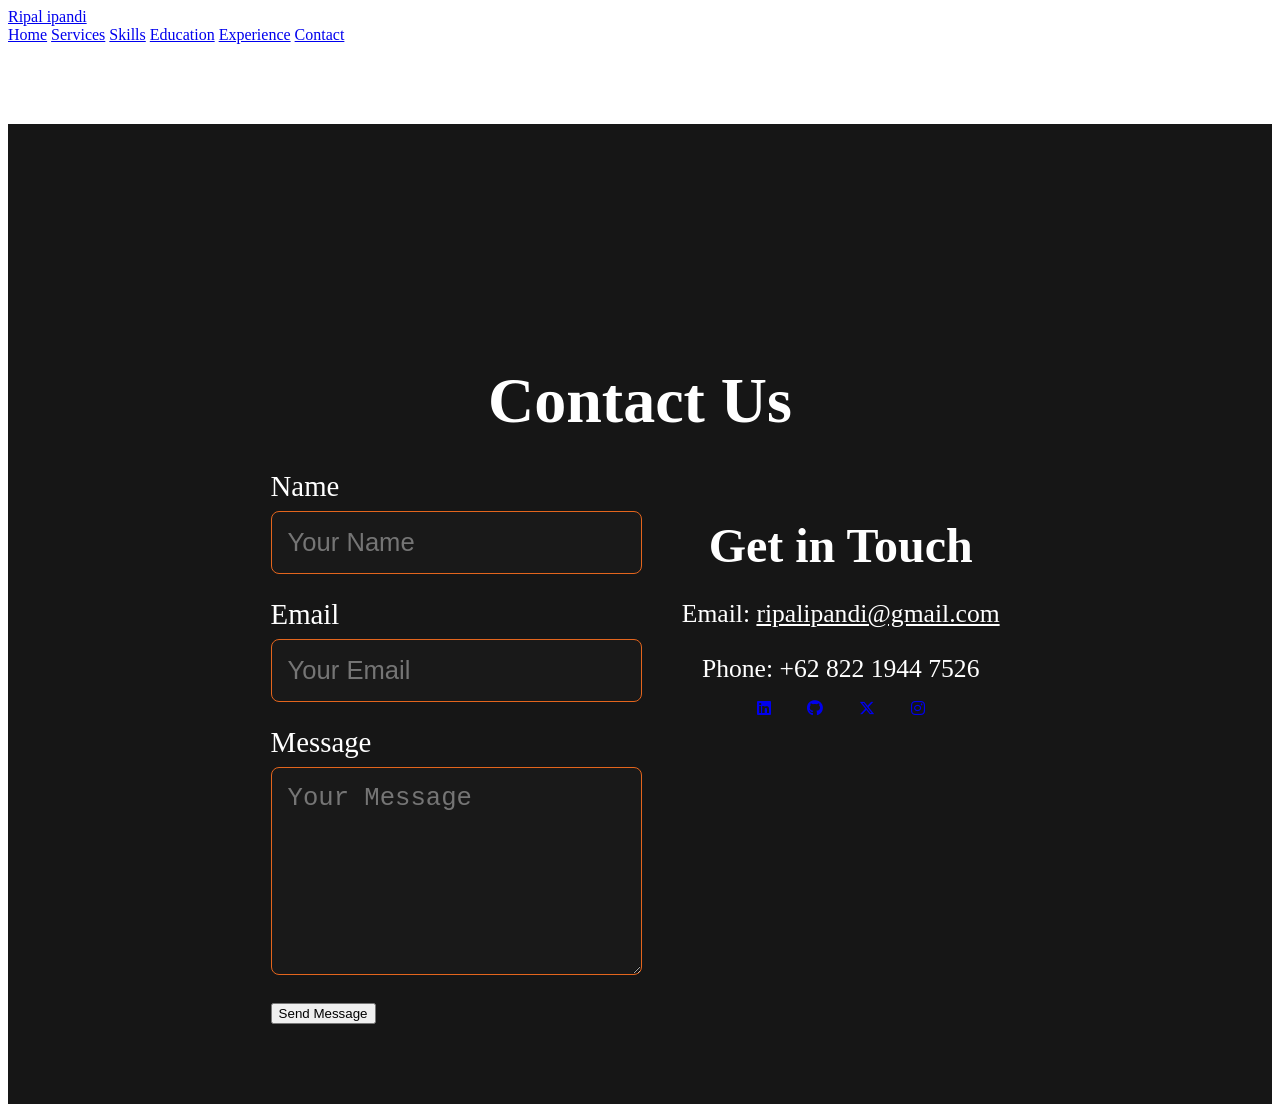
==== contact.html @ b9af1d17 "Add files via upload" ====
<!DOCTYPE html>
<html lang="en">
  <head>
    <meta charset="UTF-8" />
    <meta name="viewport" content="width=device-width, initial-scale=1.0" />
    <link
      rel="stylesheet"
      href="https://cdnjs.cloudflare.com/ajax/libs/font-awesome/6.5.2/css/all.min.css"
    />
    <link rel="stylesheet" href="css/style.css" />
    <title>Contact</title>
  </head>
  <body>
    <header>
      <a href="#" class="logo">Ripal ipandi</a>
      <nav>
        <a href="index.html">Home</a>
        <a href="services.html">Services</a>
        <a href="skills.html">Skills</a>
        <a href="#education">Education</a>
        <a href="#experience">Experience</a>
        <a href="#contact" class="active">Contact</a>
      </nav>
    </header>

    <section id="contact" class="contact">
      <h2
        style="
          text-align: center;
          font-size: 4rem;
          margin-bottom: 2rem;
          margin-top: 10rem;
        "
      >
        Contact <span>Us</span>
      </h2>
      <div class="contact-container">
        <form action="#" class="contact-form">
          <div class="form-group">
            <label for="name">Name</label>
            <input
              type="text"
              id="name"
              name="name"
              placeholder="Your Name"
              required
            />
          </div>
          <div class="form-group">
            <label for="email">Email</label>
            <input
              type="email"
              id="email"
              name="email"
              placeholder="Your Email"
              required
            />
          </div>
          <div class="form-group">
            <label for="message">Message</label>
            <textarea
              id="message"
              name="message"
              rows="6"
              placeholder="Your Message"
              required
            ></textarea>
          </div>
          <button type="submit" class="btn">Send Message</button>
        </form>

        <div class="contact-info">
          <h3>Get in Touch</h3>
          <p>
            Email:
            <a href="mailto:example@example.com" class="highlight-email"
              >ripalipandi@gmail.com</a
            >
          </p>
          <p>Phone: +62 822 1944 7526</p>
          <div class="social-icons">
            <a href="#"><i class="fa-brands fa-linkedin"></i></a>
            <a href="#"><i class="fa-brands fa-github"></i></a>
            <a href="#"><i class="fa-brands fa-x-twitter"></i></a>
            <a href="#"><i class="fa-brands fa-instagram"></i></a>
          </div>
        </div>
      </div>
    </section>

    <style>
      .contact {
        background-color: #161616;
        color: white;
        padding: 5rem 9%;
        display: flex;
        flex-direction: column;
        align-items: center;
      }

      .contact-container {
        display: flex;
        gap: 4rem;
        justify-content: center;
        flex-wrap: wrap;
        max-width: 1200px;
      }

      .contact-form {
        flex: 1;
        max-width: 500px;
      }

      .form-group {
        margin-bottom: 1.5rem;
      }

      .form-group label {
        display: block;
        font-size: 1.8rem;
        margin-bottom: 0.5rem;
      }

      .form-group input,
      .form-group textarea {
        width: 100%;
        padding: 1rem;
        font-size: 1.6rem;
        color: white;
        background-color: #191919;
        border: 1px solid #e3651d;
        border-radius: 0.5rem;
      }

      .form-group input:focus,
      .form-group textarea:focus {
        border-color: #e3651d;
        box-shadow: 0 0 10px #e3651d;
      }

      .contact-info {
        flex: 1;
        max-width: 400px;
        text-align: center;
      }

      .contact-info h3 {
        font-size: 3rem;
        margin-bottom: 1.5rem;
      }

      .contact-info p {
        font-size: 1.6rem;
        margin-bottom: 1rem;
      }

      .contact-info a.highlight-email {
        color: white;
        transition: color 0.3s ease;
      }

      .contact-info a.highlight-email:hover {
        color: #ff7700;
      }

      .social-icons a {
        display: inline-block;
        margin: 0 1rem;
      }

      header {
        margin-bottom: 5rem;
      }
    </style>
  </body>
</html>
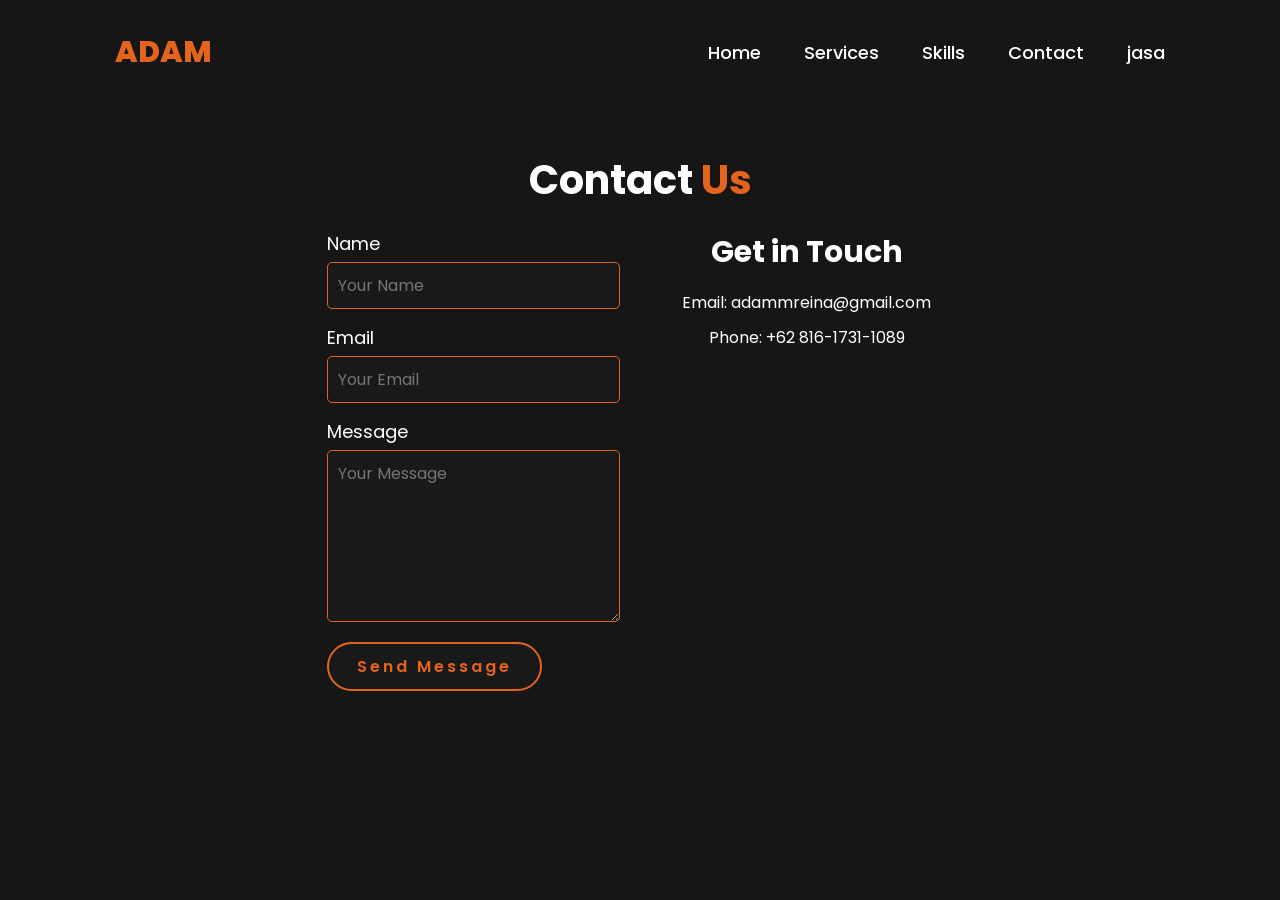
==== commit c4365577: "Update contact.html" ====
--- a/contact.html
+++ b/contact.html
@@ -12,14 +12,13 @@
   </head>
   <body>
     <header>
-      <a href="#" class="logo">Ripal ipandi</a>
+      <a href="#" class="logo">ADAM</a>
       <nav>
-        <a href="index.html">Home</a>
+       <a href="index.html">Home</a>
         <a href="services.html">Services</a>
         <a href="skills.html">Skills</a>
-        <a href="#education">Education</a>
-        <a href="#experience">Experience</a>
-        <a href="#contact" class="active">Contact</a>
+        <a href="contact.html">Contact</a>
+        <a href="jasa.html">jasa</a>
       </nav>
     </header>
 
@@ -74,16 +73,11 @@
           <p>
             Email:
             <a href="mailto:example@example.com" class="highlight-email"
-              >ripalipandi@gmail.com</a
+              >adammreina@gmail.com</a
             >
           </p>
-          <p>Phone: +62 822 1944 7526</p>
-          <div class="social-icons">
-            <a href="#"><i class="fa-brands fa-linkedin"></i></a>
-            <a href="#"><i class="fa-brands fa-github"></i></a>
-            <a href="#"><i class="fa-brands fa-x-twitter"></i></a>
-            <a href="#"><i class="fa-brands fa-instagram"></i></a>
-          </div>
+          <p>Phone: +62 816-1731-1089</p>
+          
         </div>
       </div>
     </section>
--- a/css/style.css
+++ b/css/style.css
@@ -0,0 +1,239 @@
+/* Subscribe Tamzidan Mahdiyin di youtube untuk mendapatkan banyak template keren lainny. */
+
+@import url("https://fonts.googleapis.com/css2?family=Poppins:wght@100;200;300;400;500;600&display=swap");
+
+* {
+  margin: 0;
+  padding: 0;
+  box-sizing: border-box;
+  text-decoration: none;
+  border: none;
+  outline: none;
+  font-family: "Poppins", sans-serif;
+}
+
+html {
+  font-size: 62.5%;
+}
+
+body {
+  width: 100%;
+  height: 100vh;
+  overflow-x: hidden;
+  background-color: #191919;
+  color: white;
+}
+
+header {
+  margin-top: 20px;
+  position: fixed;
+  top: 0;
+  left: 0;
+  width: 100%;
+  padding: 1rem 9%;
+  background-color: transparent;
+  display: flex;
+  justify-content: space-between;
+  align-items: center;
+  z-index: 100;
+}
+
+.logo {
+  font-size: 3rem;
+  color: #e3651d;
+  font-weight: 800;
+  cursor: pointer;
+  transition: 0.5s ease;
+}
+
+.logo:hover {
+  transform: scale(1.1);
+}
+
+nav a {
+  font-size: 1.8rem;
+  color: white;
+  margin-left: 4rem;
+  font-weight: 500;
+  transition: 0.3s ease;
+  border-bottom: 3px solid transparent;
+}
+
+nav a:hover,
+nav a.active {
+  color: #e3651d;
+  border-bottom: 3px solid #e3651d;
+}
+
+@media (max-width: 995px) {
+  nav {
+    position: absolute;
+    display: none;
+    top: 0;
+    right: 0;
+    width: 40%;
+    border-left: 3px solid #e3651d;
+    border-bottom: 3px solid #e3651d;
+    border-bottom-left-radius: 2rem;
+    padding: 1rem;
+    background-color: #161616;
+  }
+
+  nav.active {
+    display: block;
+  }
+
+  nav a {
+    display: block;
+    font-size: 2rem;
+    margin: 3rem 0;
+  }
+
+  nav a:hover,
+  nav a.active {
+    padding: 1rem;
+    border-radius: 0.5rem;
+    border-bottom: 0.5rem solid #e3651d;
+  }
+}
+
+section {
+  min-height: 100vh;
+  padding: 5rem 9% 5rem;
+}
+
+.home {
+  display: flex;
+  justify-content: center;
+  align-items: center;
+  gap: 8rem;
+  background-color: #191919;
+}
+
+.home .home-content h1 {
+  font-size: 6rem;
+  font-weight: 700;
+  line-height: 1.3;
+}
+
+span {
+  color: #e3651d;
+}
+
+.home-content h3 {
+  font-size: 4rem;
+  margin-bottom: 1rem;
+  font-weight: 700;
+}
+
+.home-content p {
+  font-size: 1.6rem;
+}
+
+.home-img {
+  border-radius: 50%;
+}
+
+.home-img img {
+  position: relative;
+  width: 32vw;
+  border-radius: 50%;
+  box-shadow: 0 0 25px solid #e3651d;
+  cursor: pointer;
+  transition: 0.2s linear;
+}
+
+.home-img img:hover {
+  transform: scale(1.05);
+}
+
+.social-icons a {
+  display: inline-flex;
+  justify-content: center;
+  align-items: center;
+  width: 4rem;
+  height: 4rem;
+  background-color: transparent;
+  border: 0.2rem solid #e3651d;
+  font-size: 2rem;
+  border-radius: 50%;
+  margin: 3rem 1.5rem 3rem 0;
+  transition: 0.3s ease;
+  color: #e3651d;
+}
+
+.social-icons a:hover {
+  color: #191919;
+  transform: scale(1.3) translateY(-5px);
+  background-color: #e3651d;
+  box-shadow: 0 0 25px #e3651d;
+}
+
+.btn {
+  display: inline-block;
+  padding: 1rem 2.8rem;
+  background-color: #191919;
+  border-radius: 4rem;
+  font-size: 1.6rem;
+  color: #e3651d;
+  letter-spacing: 0.3rem;
+  font-weight: 600;
+  border: 2px solid #e3651d;
+  transition: 0.3s ease;
+  cursor: pointer;
+}
+
+.btn:hover {
+  transform: scale(1.03);
+  background-color: #e3651d;
+  color: #191919;
+  box-shadow: 0 0 25px #e3651d;
+}
+
+.typing-text {
+  font-size: 3.4rem;
+  font-weight: 600;
+  position: relative;
+}
+
+.cursor {
+  position: absolute;
+  top: 0;
+  font-weight: 1000;
+  animation: blink 0.7s step-end infinite;
+  left: 0; /* Start cursor inside the typing area */
+}
+
+@keyframes blink {
+  50% {
+    opacity: 0;
+  }
+}
+
+@media (max-width: 1000px) {
+  .home {
+    gap: 4rem;
+  }
+}
+
+@media (max-width: 995px) {
+  .home {
+    flex-direction: column;
+    margin: 5rem 4rem;
+  }
+
+  .home .home-content h3 {
+    font-size: 2.5rem;
+  }
+
+  .home-content h1 {
+    font-size: 5rem;
+  }
+
+  .home-img img {
+    width: 70vw;
+    margin-top: 4rem;
+  }
+}
+
+/* Subscribe Tamzidan Mahdiyin di youtube untuk mendapatkan banyak template keren lainny. */
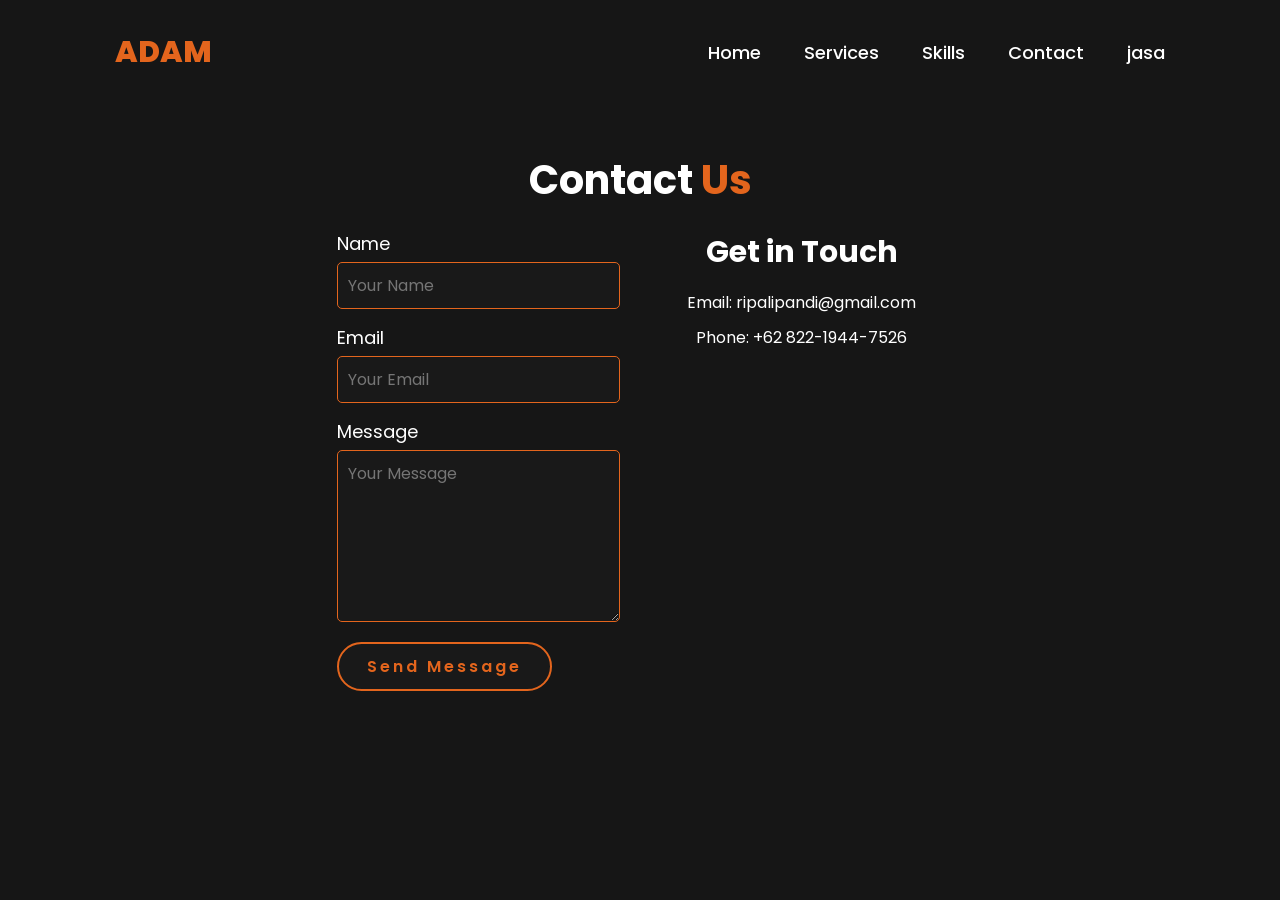
==== commit 21f26efd: "Update contact.html" ====
--- a/contact.html
+++ b/contact.html
@@ -73,10 +73,10 @@
           <p>
             Email:
             <a href="mailto:example@example.com" class="highlight-email"
-              >adammreina@gmail.com</a
+              >ripalipandi@gmail.com</a
             >
           </p>
-          <p>Phone: +62 816-1731-1089</p>
+          <p>Phone: +62 822-1944-7526</p>
           
         </div>
       </div>
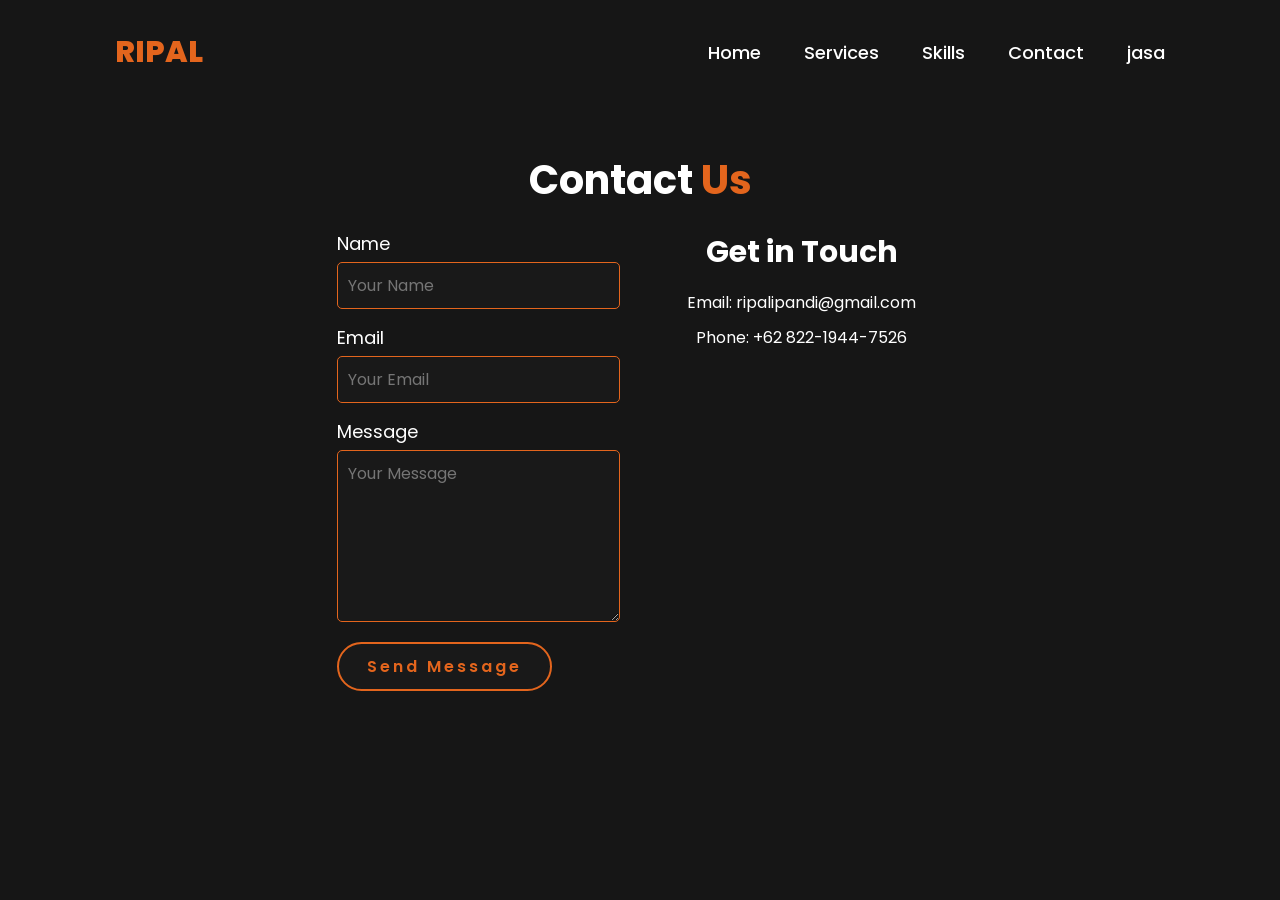
==== commit b32640cd: "Update contact.html" ====
--- a/contact.html
+++ b/contact.html
@@ -12,7 +12,7 @@
   </head>
   <body>
     <header>
-      <a href="#" class="logo">ADAM</a>
+      <a href="#" class="logo">RIPAL</a>
       <nav>
        <a href="index.html">Home</a>
         <a href="services.html">Services</a>
@@ -72,7 +72,7 @@
           <h3>Get in Touch</h3>
           <p>
             Email:
-            <a href="mailto:example@example.com" class="highlight-email"
+            <a href="mailto:ripalipandi79@gmail.com" class="highlight-email"
               >ripalipandi@gmail.com</a
             >
           </p>
